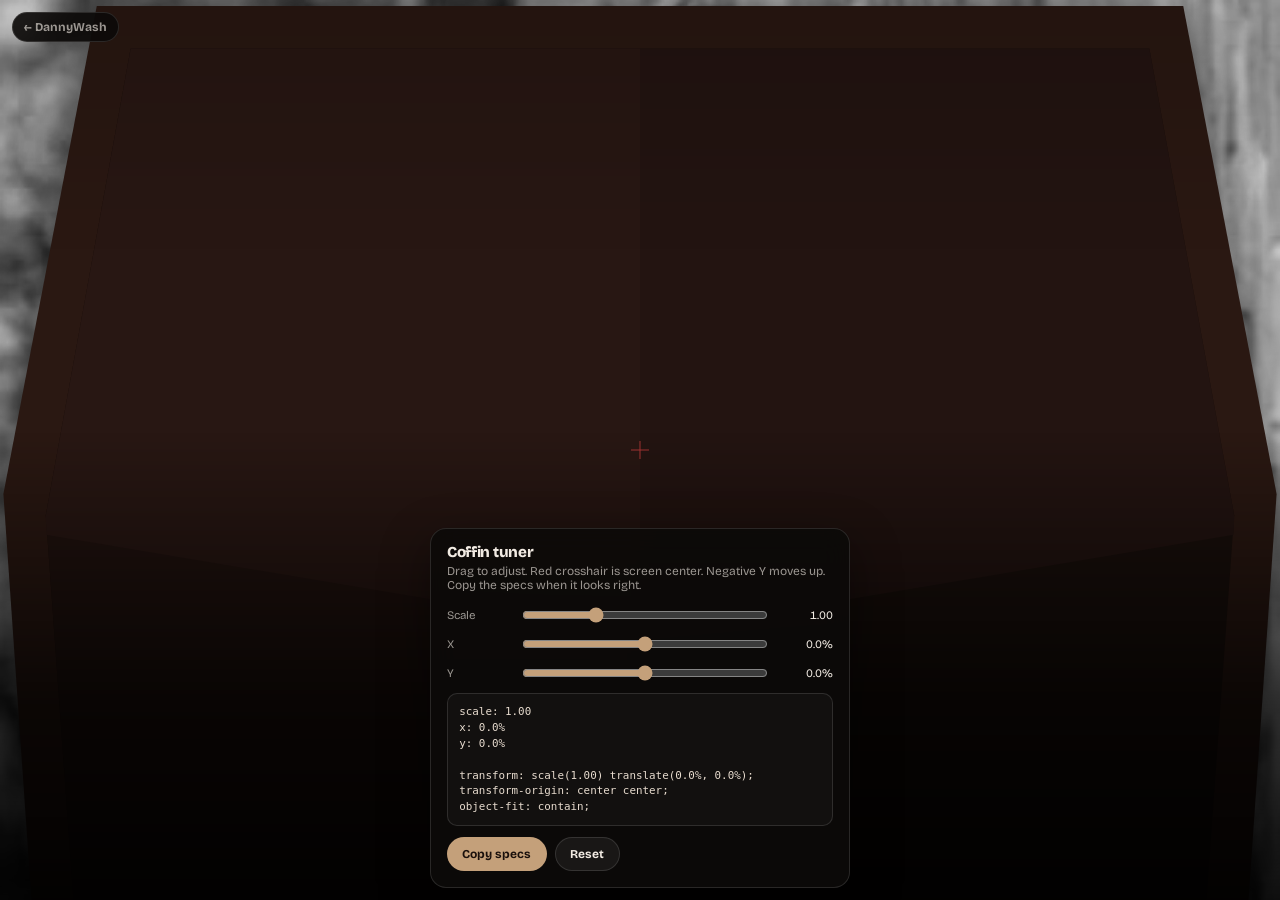
==== coffin-tune.html @ 70e2315b "Add a coffin position/scale tuner page for dialing in layout specs. Co-authored-by: Cursor <cursorag" ====
<!DOCTYPE html>
<html lang="en">
  <head>
    <meta charset="utf-8" />
    <meta name="viewport" content="width=device-width, initial-scale=1, viewport-fit=cover" />
    <title>Coffin tuner — DannyWash</title>
    <link rel="preconnect" href="https://fonts.googleapis.com" />
    <link rel="preconnect" href="https://fonts.gstatic.com" crossorigin />
    <link
      href="https://fonts.googleapis.com/css2?family=Bricolage+Grotesque:opsz,wght@12..96,500;12..96,800&display=swap"
      rel="stylesheet"
    />
    <style>
      :root {
        color-scheme: dark;
        --panel: rgba(12, 10, 9, 0.92);
        --line: rgba(255, 255, 255, 0.12);
        --text: #f2ebe3;
        --muted: rgba(242, 235, 227, 0.62);
        --accent: #c4a07a;
      }

      * {
        box-sizing: border-box;
      }

      html,
      body {
        margin: 0;
        height: 100%;
        font-family: "Bricolage Grotesque", sans-serif;
        background: #000;
        color: var(--text);
      }

      .stage {
        position: fixed;
        inset: 0;
        background: #000;
        overflow: hidden;
      }

      .face {
        position: absolute;
        inset: 0;
        width: 100%;
        height: 100%;
        object-fit: cover;
        object-position: 50% 38%;
        filter: grayscale(1) contrast(1.08) brightness(0.92);
        user-select: none;
        pointer-events: none;
      }

      .coffin-wrap {
        position: absolute;
        inset: 0;
        display: grid;
        place-items: center;
        pointer-events: none;
        overflow: visible;
      }

      .coffin {
        display: block;
        width: 100%;
        height: 100%;
        object-fit: contain;
        object-position: center center;
        transform-origin: center center;
        filter: drop-shadow(0 16px 36px rgba(0, 0, 0, 0.7));
        user-select: none;
        pointer-events: none;
        will-change: transform;
      }

      .vignette {
        position: absolute;
        inset: 0;
        pointer-events: none;
        background: linear-gradient(
          180deg,
          rgba(0, 0, 0, 0.15) 0%,
          transparent 28%,
          transparent 48%,
          rgba(0, 0, 0, 0.72) 78%,
          rgba(0, 0, 0, 0.92) 100%
        );
      }

      .crosshair {
        position: absolute;
        left: 50%;
        top: 50%;
        width: 18px;
        height: 18px;
        transform: translate(-50%, -50%);
        pointer-events: none;
        opacity: 0.55;
      }

      .crosshair::before,
      .crosshair::after {
        content: "";
        position: absolute;
        background: #ff4d4d;
      }

      .crosshair::before {
        left: 50%;
        top: 0;
        width: 1px;
        height: 100%;
        transform: translateX(-50%);
      }

      .crosshair::after {
        top: 50%;
        left: 0;
        width: 100%;
        height: 1px;
        transform: translateY(-50%);
      }

      .panel {
        position: fixed;
        left: max(0.75rem, env(safe-area-inset-left));
        right: max(0.75rem, env(safe-area-inset-right));
        bottom: max(0.75rem, env(safe-area-inset-bottom));
        z-index: 10;
        max-width: 420px;
        margin-inline: auto;
        padding: 0.9rem 1rem 1rem;
        border: 1px solid var(--line);
        border-radius: 16px;
        background: var(--panel);
        backdrop-filter: blur(14px);
        box-shadow: 0 18px 50px rgba(0, 0, 0, 0.45);
      }

      .panel h1 {
        margin: 0 0 0.15rem;
        font-size: 0.95rem;
        font-weight: 800;
        letter-spacing: -0.02em;
      }

      .panel p {
        margin: 0 0 0.85rem;
        font-size: 0.75rem;
        color: var(--muted);
      }

      .row {
        display: grid;
        grid-template-columns: 64px 1fr 58px;
        gap: 0.55rem;
        align-items: center;
        margin-bottom: 0.55rem;
      }

      .row label {
        font-size: 0.72rem;
        color: var(--muted);
      }

      .row input[type="range"] {
        width: 100%;
        accent-color: var(--accent);
      }

      .row output {
        font-variant-numeric: tabular-nums;
        font-size: 0.72rem;
        text-align: right;
        color: var(--text);
      }

      .specs {
        margin: 0.65rem 0 0.7rem;
        padding: 0.65rem 0.7rem;
        border-radius: 10px;
        border: 1px solid var(--line);
        background: rgba(255, 255, 255, 0.03);
        font-family: ui-monospace, SFMono-Regular, Menlo, monospace;
        font-size: 0.68rem;
        line-height: 1.45;
        white-space: pre-wrap;
        word-break: break-word;
        color: #e8dccf;
      }

      .actions {
        display: flex;
        gap: 0.5rem;
      }

      button {
        appearance: none;
        border: 1px solid var(--line);
        border-radius: 999px;
        background: rgba(255, 255, 255, 0.06);
        color: var(--text);
        font: inherit;
        font-size: 0.75rem;
        font-weight: 700;
        padding: 0.55rem 0.9rem;
        cursor: pointer;
      }

      button.primary {
        background: var(--accent);
        border-color: transparent;
        color: #1a100c;
      }

      button:active {
        transform: scale(0.98);
      }

      .back {
        position: fixed;
        top: max(0.75rem, env(safe-area-inset-top));
        left: max(0.75rem, env(safe-area-inset-left));
        z-index: 10;
        text-decoration: none;
        color: var(--muted);
        font-size: 0.75rem;
        font-weight: 700;
        padding: 0.45rem 0.7rem;
        border-radius: 999px;
        border: 1px solid var(--line);
        background: var(--panel);
      }
    </style>
  </head>
  <body>
    <a class="back" href="index.html">← DannyWash</a>

    <div class="stage" aria-label="Coffin preview">
      <img class="face" src="assets/danny.png" alt="" width="428" height="399" draggable="false" />
      <div class="coffin-wrap">
        <img
          class="coffin"
          id="coffin"
          src="assets/coffin.svg"
          alt=""
          width="300"
          height="520"
          draggable="false"
        />
      </div>
      <div class="vignette" aria-hidden="true"></div>
      <div class="crosshair" aria-hidden="true" title="Screen center"></div>
    </div>

    <aside class="panel">
      <h1>Coffin tuner</h1>
      <p>
        Drag to adjust. Red crosshair is screen center. Negative Y moves up. Copy the specs when it
        looks right.
      </p>

      <div class="row">
        <label for="scale">Scale</label>
        <input id="scale" type="range" min="0.4" max="2.5" step="0.01" value="1" />
        <output id="scaleOut" for="scale">1.00</output>
      </div>
      <div class="row">
        <label for="x">X</label>
        <input id="x" type="range" min="-40" max="40" step="0.5" value="0" />
        <output id="xOut" for="x">0%</output>
      </div>
      <div class="row">
        <label for="y">Y</label>
        <input id="y" type="range" min="-40" max="40" step="0.5" value="0" />
        <output id="yOut" for="y">0%</output>
      </div>

      <pre class="specs" id="specs"></pre>

      <div class="actions">
        <button type="button" class="primary" id="copy">Copy specs</button>
        <button type="button" id="reset">Reset</button>
      </div>
    </aside>

    <script>
      const coffin = document.getElementById("coffin");
      const scaleEl = document.getElementById("scale");
      const xEl = document.getElementById("x");
      const yEl = document.getElementById("y");
      const scaleOut = document.getElementById("scaleOut");
      const xOut = document.getElementById("xOut");
      const yOut = document.getElementById("yOut");
      const specsEl = document.getElementById("specs");
      const copyBtn = document.getElementById("copy");
      const resetBtn = document.getElementById("reset");

      const defaults = { scale: 1, x: 0, y: 0 };

      function formatSpecs(scale, x, y) {
        return [
          `scale: ${scale.toFixed(2)}`,
          `x: ${x.toFixed(1)}%`,
          `y: ${y.toFixed(1)}%`,
          "",
          `transform: scale(${scale.toFixed(2)}) translate(${x.toFixed(1)}%, ${y.toFixed(1)}%);`,
          `transform-origin: center center;`,
          `object-fit: contain;`,
        ].join("\n");
      }

      function apply() {
        const scale = Number(scaleEl.value);
        const x = Number(xEl.value);
        const y = Number(yEl.value);

        coffin.style.transform = `scale(${scale}) translate(${x}%, ${y}%)`;
        scaleOut.textContent = scale.toFixed(2);
        xOut.textContent = `${x.toFixed(1)}%`;
        yOut.textContent = `${y.toFixed(1)}%`;
        specsEl.textContent = formatSpecs(scale, x, y);
      }

      for (const el of [scaleEl, xEl, yEl]) {
        el.addEventListener("input", apply);
      }

      resetBtn.addEventListener("click", () => {
        scaleEl.value = String(defaults.scale);
        xEl.value = String(defaults.x);
        yEl.value = String(defaults.y);
        apply();
      });

      copyBtn.addEventListener("click", async () => {
        const text = specsEl.textContent;
        try {
          await navigator.clipboard.writeText(text);
          copyBtn.textContent = "Copied";
          window.setTimeout(() => {
            copyBtn.textContent = "Copy specs";
          }, 1200);
        } catch {
          copyBtn.textContent = "Select & copy";
        }
      });

      apply();
    </script>
  </body>
</html>
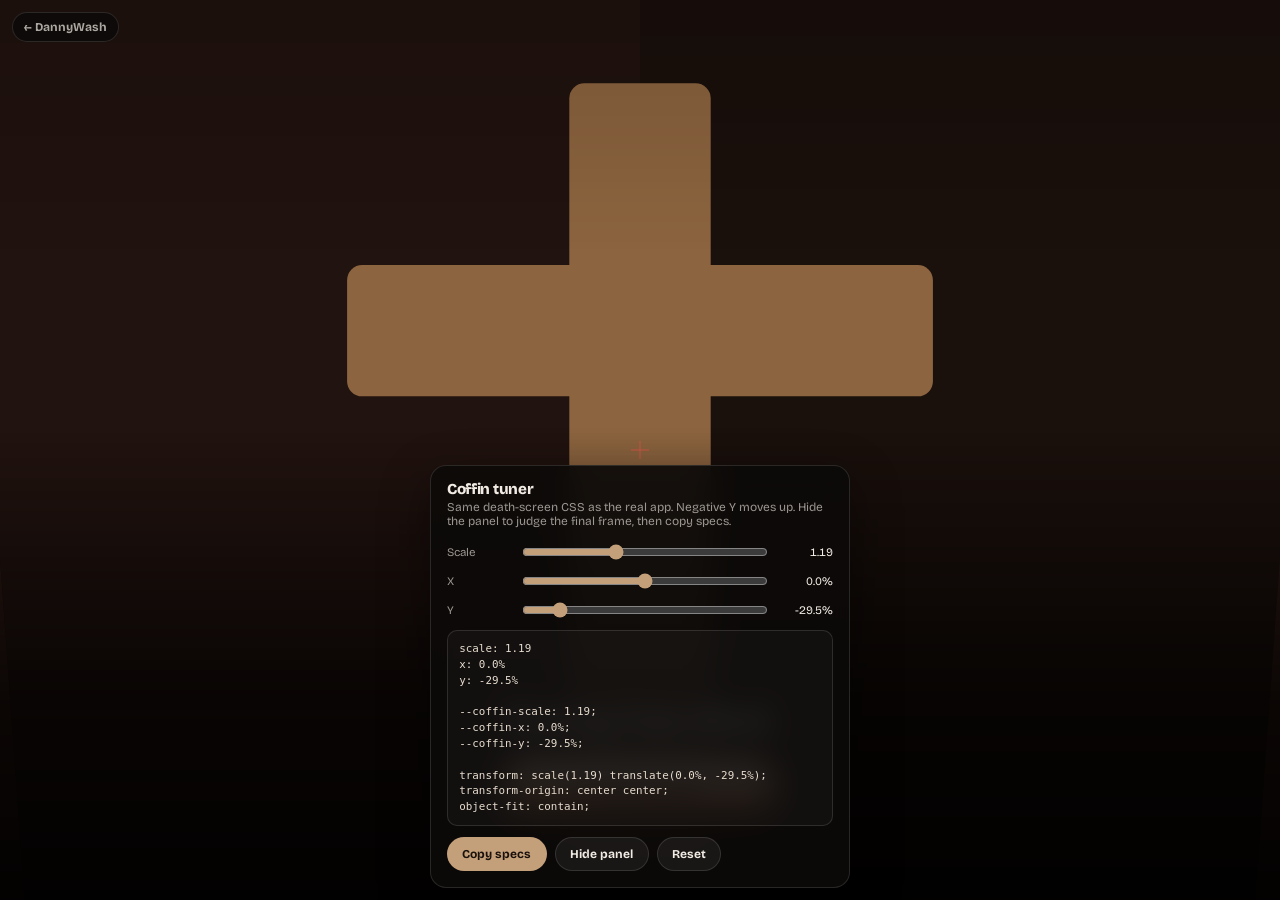
==== commit 527f4e46: "Unify the coffin tuner with the real death-screen CSS so specs match. Co-authored-by: Cursor <cursor" ====
--- a/coffin-tune.html
+++ b/coffin-tune.html
@@ -7,91 +7,140 @@
     <link rel="preconnect" href="https://fonts.googleapis.com" />
     <link rel="preconnect" href="https://fonts.gstatic.com" crossorigin />
     <link
-      href="https://fonts.googleapis.com/css2?family=Bricolage+Grotesque:opsz,wght@12..96,500;12..96,800&display=swap"
+      href="https://fonts.googleapis.com/css2?family=Bricolage+Grotesque:opsz,wght@12..96,500;12..96,700;12..96,800&family=Figtree:wght@400;600;700&display=swap"
       rel="stylesheet"
     />
+    <link rel="stylesheet" href="styles.css" />
     <style>
-      :root {
-        color-scheme: dark;
-        --panel: rgba(12, 10, 9, 0.92);
-        --line: rgba(255, 255, 255, 0.12);
-        --text: #f2ebe3;
-        --muted: rgba(242, 235, 227, 0.62);
-        --accent: #c4a07a;
-      }
-
-      * {
-        box-sizing: border-box;
-      }
-
-      html,
-      body {
-        margin: 0;
-        height: 100%;
+      /* Tuner-only chrome — preview uses the real death-screen CSS */
+      .tune-back {
+        position: fixed;
+        top: max(0.75rem, env(safe-area-inset-top));
+        left: max(0.75rem, env(safe-area-inset-left));
+        z-index: 30;
+        text-decoration: none;
+        color: rgba(242, 235, 227, 0.7);
         font-family: "Bricolage Grotesque", sans-serif;
-        background: #000;
-        color: var(--text);
-      }
-
-      .stage {
+        font-size: 0.75rem;
+        font-weight: 700;
+        padding: 0.45rem 0.7rem;
+        border-radius: 999px;
+        border: 1px solid rgba(255, 255, 255, 0.12);
+        background: rgba(12, 10, 9, 0.92);
+      }
+
+      .tune-panel {
         position: fixed;
-        inset: 0;
-        background: #000;
-        overflow: hidden;
-      }
-
-      .face {
-        position: absolute;
-        inset: 0;
+        left: max(0.75rem, env(safe-area-inset-left));
+        right: max(0.75rem, env(safe-area-inset-right));
+        bottom: max(0.75rem, env(safe-area-inset-bottom));
+        z-index: 30;
+        max-width: 420px;
+        margin-inline: auto;
+        padding: 0.9rem 1rem 1rem;
+        border: 1px solid rgba(255, 255, 255, 0.12);
+        border-radius: 16px;
+        background: rgba(12, 10, 9, 0.92);
+        backdrop-filter: blur(14px);
+        color: #f2ebe3;
+        font-family: "Bricolage Grotesque", sans-serif;
+        box-shadow: 0 18px 50px rgba(0, 0, 0, 0.45);
+      }
+
+      .tune-panel.is-hidden {
+        display: none;
+      }
+
+      .tune-panel h1 {
+        margin: 0 0 0.15rem;
+        font-size: 0.95rem;
+        font-weight: 800;
+        letter-spacing: -0.02em;
+      }
+
+      .tune-panel > p {
+        margin: 0 0 0.85rem;
+        font-size: 0.75rem;
+        color: rgba(242, 235, 227, 0.62);
+      }
+
+      .tune-row {
+        display: grid;
+        grid-template-columns: 64px 1fr 58px;
+        gap: 0.55rem;
+        align-items: center;
+        margin-bottom: 0.55rem;
+      }
+
+      .tune-row label {
+        font-size: 0.72rem;
+        color: rgba(242, 235, 227, 0.62);
+      }
+
+      .tune-row input[type="range"] {
         width: 100%;
-        height: 100%;
-        object-fit: cover;
-        object-position: 50% 38%;
-        filter: grayscale(1) contrast(1.08) brightness(0.92);
-        user-select: none;
-        pointer-events: none;
-      }
-
-      .coffin-wrap {
-        position: absolute;
-        inset: 0;
-        display: grid;
-        place-items: center;
-        pointer-events: none;
-        overflow: visible;
-      }
-
-      .coffin {
-        display: block;
-        width: 100%;
-        height: 100%;
-        object-fit: contain;
-        object-position: center center;
-        transform-origin: center center;
-        filter: drop-shadow(0 16px 36px rgba(0, 0, 0, 0.7));
-        user-select: none;
-        pointer-events: none;
-        will-change: transform;
-      }
-
-      .vignette {
-        position: absolute;
-        inset: 0;
-        pointer-events: none;
-        background: linear-gradient(
-          180deg,
-          rgba(0, 0, 0, 0.15) 0%,
-          transparent 28%,
-          transparent 48%,
-          rgba(0, 0, 0, 0.72) 78%,
-          rgba(0, 0, 0, 0.92) 100%
-        );
-      }
-
-      .crosshair {
+        accent-color: #c4a07a;
+      }
+
+      .tune-row output {
+        font-variant-numeric: tabular-nums;
+        font-size: 0.72rem;
+        text-align: right;
+      }
+
+      .tune-specs {
+        margin: 0.65rem 0 0.7rem;
+        padding: 0.65rem 0.7rem;
+        border-radius: 10px;
+        border: 1px solid rgba(255, 255, 255, 0.12);
+        background: rgba(255, 255, 255, 0.03);
+        font-family: ui-monospace, SFMono-Regular, Menlo, monospace;
+        font-size: 0.68rem;
+        line-height: 1.45;
+        white-space: pre-wrap;
+        color: #e8dccf;
+      }
+
+      .tune-actions {
+        display: flex;
+        flex-wrap: wrap;
+        gap: 0.5rem;
+      }
+
+      .tune-actions button {
+        appearance: none;
+        border: 1px solid rgba(255, 255, 255, 0.12);
+        border-radius: 999px;
+        background: rgba(255, 255, 255, 0.06);
+        color: #f2ebe3;
+        font: inherit;
+        font-size: 0.75rem;
+        font-weight: 700;
+        padding: 0.55rem 0.9rem;
+        cursor: pointer;
+      }
+
+      .tune-actions button.primary {
+        background: #c4a07a;
+        border-color: transparent;
+        color: #1a100c;
+      }
+
+      /* Match the closed death-screen coffin (no slide-in) */
+      #died {
+        display: block !important;
+      }
+
+      #died .died-coffin {
+        transform: translateX(0);
+        animation: none;
+      }
+
+      .tune-crosshair {
         position: absolute;
         left: 50%;
         top: 50%;
+        z-index: 4;
         width: 18px;
         height: 18px;
         transform: translate(-50%, -50%);
@@ -99,14 +148,14 @@
         opacity: 0.55;
       }
 
-      .crosshair::before,
-      .crosshair::after {
+      .tune-crosshair::before,
+      .tune-crosshair::after {
         content: "";
         position: absolute;
         background: #ff4d4d;
       }
 
-      .crosshair::before {
+      .tune-crosshair::before {
         left: 50%;
         top: 0;
         width: 1px;
@@ -114,179 +163,89 @@
         transform: translateX(-50%);
       }
 
-      .crosshair::after {
+      .tune-crosshair::after {
         top: 50%;
         left: 0;
         width: 100%;
         height: 1px;
         transform: translateY(-50%);
       }
-
-      .panel {
-        position: fixed;
-        left: max(0.75rem, env(safe-area-inset-left));
-        right: max(0.75rem, env(safe-area-inset-right));
-        bottom: max(0.75rem, env(safe-area-inset-bottom));
-        z-index: 10;
-        max-width: 420px;
-        margin-inline: auto;
-        padding: 0.9rem 1rem 1rem;
-        border: 1px solid var(--line);
-        border-radius: 16px;
-        background: var(--panel);
-        backdrop-filter: blur(14px);
-        box-shadow: 0 18px 50px rgba(0, 0, 0, 0.45);
-      }
-
-      .panel h1 {
-        margin: 0 0 0.15rem;
-        font-size: 0.95rem;
-        font-weight: 800;
-        letter-spacing: -0.02em;
-      }
-
-      .panel p {
-        margin: 0 0 0.85rem;
-        font-size: 0.75rem;
-        color: var(--muted);
-      }
-
-      .row {
-        display: grid;
-        grid-template-columns: 64px 1fr 58px;
-        gap: 0.55rem;
-        align-items: center;
-        margin-bottom: 0.55rem;
-      }
-
-      .row label {
-        font-size: 0.72rem;
-        color: var(--muted);
-      }
-
-      .row input[type="range"] {
-        width: 100%;
-        accent-color: var(--accent);
-      }
-
-      .row output {
-        font-variant-numeric: tabular-nums;
-        font-size: 0.72rem;
-        text-align: right;
-        color: var(--text);
-      }
-
-      .specs {
-        margin: 0.65rem 0 0.7rem;
-        padding: 0.65rem 0.7rem;
-        border-radius: 10px;
-        border: 1px solid var(--line);
-        background: rgba(255, 255, 255, 0.03);
-        font-family: ui-monospace, SFMono-Regular, Menlo, monospace;
-        font-size: 0.68rem;
-        line-height: 1.45;
-        white-space: pre-wrap;
-        word-break: break-word;
-        color: #e8dccf;
-      }
-
-      .actions {
-        display: flex;
-        gap: 0.5rem;
-      }
-
-      button {
-        appearance: none;
-        border: 1px solid var(--line);
-        border-radius: 999px;
-        background: rgba(255, 255, 255, 0.06);
-        color: var(--text);
-        font: inherit;
-        font-size: 0.75rem;
-        font-weight: 700;
-        padding: 0.55rem 0.9rem;
-        cursor: pointer;
-      }
-
-      button.primary {
-        background: var(--accent);
-        border-color: transparent;
-        color: #1a100c;
-      }
-
-      button:active {
-        transform: scale(0.98);
-      }
-
-      .back {
-        position: fixed;
-        top: max(0.75rem, env(safe-area-inset-top));
-        left: max(0.75rem, env(safe-area-inset-left));
-        z-index: 10;
-        text-decoration: none;
-        color: var(--muted);
-        font-size: 0.75rem;
-        font-weight: 700;
-        padding: 0.45rem 0.7rem;
-        border-radius: 999px;
-        border: 1px solid var(--line);
-        background: var(--panel);
-      }
     </style>
   </head>
   <body>
-    <a class="back" href="index.html">← DannyWash</a>
-
-    <div class="stage" aria-label="Coffin preview">
-      <img class="face" src="assets/danny.png" alt="" width="428" height="399" draggable="false" />
-      <div class="coffin-wrap">
-        <img
-          class="coffin"
-          id="coffin"
-          src="assets/coffin.svg"
-          alt=""
-          width="300"
-          height="520"
-          draggable="false"
-        />
-      </div>
-      <div class="vignette" aria-hidden="true"></div>
-      <div class="crosshair" aria-hidden="true" title="Screen center"></div>
+    <a class="tune-back" href="index.html">← DannyWash</a>
+
+    <div id="app">
+      <section id="died" class="screen screen--died is-in" aria-label="Danny has died">
+        <div class="died-face-wrap" aria-hidden="true" style="opacity: 1">
+          <img
+            class="died-face"
+            src="assets/danny.png"
+            alt=""
+            width="428"
+            height="399"
+            draggable="false"
+          />
+          <div class="died-coffin is-closing" id="died-coffin">
+            <img
+              class="died-coffin__svg"
+              id="coffin"
+              src="assets/coffin.svg"
+              alt=""
+              width="300"
+              height="520"
+              draggable="false"
+            />
+          </div>
+        </div>
+        <div class="died-bottom" style="opacity: 1; transform: none">
+          <p class="died-message">Danny has died.</p>
+          <button type="button" class="flowers-btn" tabindex="-1" aria-hidden="true">
+            <span class="flowers-btn__rim"></span>
+            <span class="flowers-btn__face">
+              <span class="flowers-btn__label">Send flowers</span>
+            </span>
+            <span class="flowers-btn__sheen"></span>
+          </button>
+        </div>
+        <div class="tune-crosshair" aria-hidden="true"></div>
+      </section>
     </div>
 
-    <aside class="panel">
+    <aside class="tune-panel" id="panel">
       <h1>Coffin tuner</h1>
       <p>
-        Drag to adjust. Red crosshair is screen center. Negative Y moves up. Copy the specs when it
-        looks right.
+        Same death-screen CSS as the real app. Negative Y moves up. Hide the panel to judge the final
+        frame, then copy specs.
       </p>
 
-      <div class="row">
+      <div class="tune-row">
         <label for="scale">Scale</label>
-        <input id="scale" type="range" min="0.4" max="2.5" step="0.01" value="1" />
-        <output id="scaleOut" for="scale">1.00</output>
+        <input id="scale" type="range" min="0.4" max="2.5" step="0.01" value="1.19" />
+        <output id="scaleOut" for="scale">1.19</output>
       </div>
-      <div class="row">
+      <div class="tune-row">
         <label for="x">X</label>
         <input id="x" type="range" min="-40" max="40" step="0.5" value="0" />
-        <output id="xOut" for="x">0%</output>
+        <output id="xOut" for="x">0.0%</output>
       </div>
-      <div class="row">
+      <div class="tune-row">
         <label for="y">Y</label>
-        <input id="y" type="range" min="-40" max="40" step="0.5" value="0" />
-        <output id="yOut" for="y">0%</output>
+        <input id="y" type="range" min="-40" max="40" step="0.5" value="-29.5" />
+        <output id="yOut" for="y">-29.5%</output>
       </div>
 
-      <pre class="specs" id="specs"></pre>
-
-      <div class="actions">
+      <pre class="tune-specs" id="specs"></pre>
+
+      <div class="tune-actions">
         <button type="button" class="primary" id="copy">Copy specs</button>
+        <button type="button" id="togglePanel">Hide panel</button>
         <button type="button" id="reset">Reset</button>
       </div>
     </aside>
 
     <script>
-      const coffin = document.getElementById("coffin");
+      const root = document.documentElement;
       const scaleEl = document.getElementById("scale");
       const xEl = document.getElementById("x");
       const yEl = document.getElementById("y");
@@ -296,8 +255,10 @@
       const specsEl = document.getElementById("specs");
       const copyBtn = document.getElementById("copy");
       const resetBtn = document.getElementById("reset");
-
-      const defaults = { scale: 1, x: 0, y: 0 };
+      const panel = document.getElementById("panel");
+      const togglePanel = document.getElementById("togglePanel");
+
+      const defaults = { scale: 1.19, x: 0, y: -29.5 };
 
       function formatSpecs(scale, x, y) {
         return [
@@ -305,6 +266,10 @@
           `x: ${x.toFixed(1)}%`,
           `y: ${y.toFixed(1)}%`,
           "",
+          `--coffin-scale: ${scale.toFixed(2)};`,
+          `--coffin-x: ${x.toFixed(1)}%;`,
+          `--coffin-y: ${y.toFixed(1)}%;`,
+          "",
           `transform: scale(${scale.toFixed(2)}) translate(${x.toFixed(1)}%, ${y.toFixed(1)}%);`,
           `transform-origin: center center;`,
           `object-fit: contain;`,
@@ -316,7 +281,10 @@
         const x = Number(xEl.value);
         const y = Number(yEl.value);
 
-        coffin.style.transform = `scale(${scale}) translate(${x}%, ${y}%)`;
+        root.style.setProperty("--coffin-scale", String(scale));
+        root.style.setProperty("--coffin-x", `${x}%`);
+        root.style.setProperty("--coffin-y", `${y}%`);
+
         scaleOut.textContent = scale.toFixed(2);
         xOut.textContent = `${x.toFixed(1)}%`;
         yOut.textContent = `${y.toFixed(1)}%`;
@@ -334,10 +302,30 @@
         apply();
       });
 
+      togglePanel.addEventListener("click", () => {
+        const hidden = panel.classList.toggle("is-hidden");
+        togglePanel.textContent = hidden ? "Show panel" : "Hide panel";
+        if (hidden) {
+          const show = document.createElement("button");
+          show.type = "button";
+          show.id = "showPanelFab";
+          show.textContent = "Show panel";
+          show.style.cssText =
+            "position:fixed;right:max(0.75rem,env(safe-area-inset-right));bottom:max(0.75rem,env(safe-area-inset-bottom));z-index:30;appearance:none;border:1px solid rgba(255,255,255,.12);border-radius:999px;background:rgba(12,10,9,.92);color:#f2ebe3;font:700 0.75rem Bricolage Grotesque,sans-serif;padding:0.55rem 0.9rem;cursor:pointer";
+          show.addEventListener("click", () => {
+            panel.classList.remove("is-hidden");
+            togglePanel.textContent = "Hide panel";
+            show.remove();
+          });
+          document.body.appendChild(show);
+        } else {
+          document.getElementById("showPanelFab")?.remove();
+        }
+      });
+
       copyBtn.addEventListener("click", async () => {
-        const text = specsEl.textContent;
         try {
-          await navigator.clipboard.writeText(text);
+          await navigator.clipboard.writeText(specsEl.textContent);
           copyBtn.textContent = "Copied";
           window.setTimeout(() => {
             copyBtn.textContent = "Copy specs";
--- a/styles.css
+++ b/styles.css
@@ -0,0 +1,1806 @@
+:root {
+  --wash-deep: #0f3d36;
+  --wash-mid: #1a6b5c;
+  --wash-bright: #2ec4a5;
+  --wash-foam: #e8f7f2;
+  --wash-mist: #b8e4d6;
+  --ink: #14352f;
+  --map-ground: #d5ebe2;
+  --map-road: #f4faf7;
+  --you: #1f7aef;
+  --ease-out: cubic-bezier(0.22, 1, 0.36, 1);
+  --ease-soft: cubic-bezier(0.4, 0, 0.2, 1);
+  --safe-top: env(safe-area-inset-top, 0px);
+  --safe-right: env(safe-area-inset-right, 0px);
+  --safe-bottom: env(safe-area-inset-bottom, 0px);
+  --safe-left: env(safe-area-inset-left, 0px);
+}
+
+*,
+*::before,
+*::after {
+  box-sizing: border-box;
+}
+
+html,
+body {
+  margin: 0;
+  width: 100%;
+  height: 100%;
+  overflow: hidden;
+}
+
+body {
+  font-family: "Figtree", sans-serif;
+  color: var(--ink);
+  background: var(--wash-deep);
+  -webkit-font-smoothing: antialiased;
+  touch-action: manipulation;
+}
+
+#app {
+  position: fixed;
+  inset: 0;
+  width: 100%;
+  height: 100%;
+  height: 100dvh;
+  overflow: hidden;
+}
+
+.screen {
+  position: absolute;
+  inset: 0;
+  width: 100%;
+  height: 100%;
+}
+
+.screen[hidden] {
+  display: none !important;
+}
+
+/* ——— Summon ——— */
+
+.screen--summon {
+  display: grid;
+  place-items: center;
+  align-content: center;
+  gap: 1.25rem;
+  isolation: isolate;
+  padding:
+    max(1rem, var(--safe-top))
+    max(1rem, var(--safe-right))
+    max(1rem, var(--safe-bottom))
+    max(1rem, var(--safe-left));
+}
+
+.summon__atmosphere {
+  position: absolute;
+  inset: 0;
+  z-index: 0;
+  background:
+    radial-gradient(ellipse 80% 60% at 50% 35%, rgba(46, 196, 165, 0.35), transparent 55%),
+    radial-gradient(ellipse 70% 50% at 20% 80%, rgba(184, 228, 214, 0.2), transparent 50%),
+    radial-gradient(ellipse 60% 45% at 85% 70%, rgba(15, 61, 54, 0.5), transparent 45%),
+    linear-gradient(165deg, #145a4d 0%, #0f3d36 42%, #0a2e29 100%);
+  animation: mist-drift 14s ease-in-out infinite alternate;
+}
+
+.summon__atmosphere::before {
+  content: "";
+  position: absolute;
+  inset: 0;
+  background-image:
+    radial-gradient(circle at 18% 28%, rgba(255, 255, 255, 0.12) 0 1.5px, transparent 2px),
+    radial-gradient(circle at 72% 18%, rgba(255, 255, 255, 0.1) 0 2px, transparent 3px),
+    radial-gradient(circle at 44% 62%, rgba(255, 255, 255, 0.08) 0 1px, transparent 2px),
+    radial-gradient(circle at 88% 55%, rgba(255, 255, 255, 0.11) 0 1.5px, transparent 2.5px),
+    radial-gradient(circle at 30% 78%, rgba(255, 255, 255, 0.09) 0 2px, transparent 3px);
+  opacity: 0.7;
+  animation: bubble-float 18s linear infinite;
+}
+
+@keyframes mist-drift {
+  from {
+    filter: hue-rotate(0deg) brightness(1);
+  }
+  to {
+    filter: hue-rotate(8deg) brightness(1.06);
+  }
+}
+
+@keyframes bubble-float {
+  from {
+    transform: translateY(0);
+  }
+  to {
+    transform: translateY(-28px);
+  }
+}
+
+.come-btn {
+  position: relative;
+  z-index: 1;
+  width: min(72vmin, 340px);
+  max-width: calc(100vw - 2.5rem);
+  aspect-ratio: 1;
+  border: 0;
+  padding: 0;
+  border-radius: 50%;
+  cursor: pointer;
+  background: transparent;
+  -webkit-tap-highlight-color: transparent;
+  animation: btn-breathe 3.2s ease-in-out infinite;
+  transition: transform 0.15s var(--ease-soft);
+}
+
+.come-btn:focus-visible {
+  outline: 3px solid rgba(232, 247, 242, 0.85);
+  outline-offset: 10px;
+}
+
+.come-btn:active,
+.come-btn.is-pressed {
+  transform: scale(0.94);
+  animation: none;
+}
+
+.come-btn__rim {
+  position: absolute;
+  inset: 0;
+  border-radius: 50%;
+  background:
+    radial-gradient(circle at 50% 18%, rgba(255, 255, 255, 0.55), transparent 28%),
+    linear-gradient(160deg, #7ae0c8 0%, #1f8f78 38%, #0d4a40 72%, #146b5c 100%);
+  box-shadow:
+    0 28px 50px rgba(0, 0, 0, 0.45),
+    0 10px 18px rgba(0, 0, 0, 0.28),
+    inset 0 2px 1px rgba(255, 255, 255, 0.45),
+    inset 0 -8px 16px rgba(0, 0, 0, 0.35);
+}
+
+.come-btn__face {
+  position: absolute;
+  inset: 7%;
+  border-radius: 50%;
+  display: grid;
+  place-items: center;
+  background:
+    radial-gradient(circle at 35% 28%, rgba(255, 255, 255, 0.55) 0%, rgba(255, 255, 255, 0.08) 28%, transparent 48%),
+    radial-gradient(circle at 70% 78%, rgba(0, 0, 0, 0.22), transparent 42%),
+    linear-gradient(180deg, #3dd4b0 0%, #1fa98c 42%, #178a72 78%, #127561 100%);
+  box-shadow:
+    inset 0 10px 22px rgba(255, 255, 255, 0.28),
+    inset 0 -16px 28px rgba(8, 48, 42, 0.45),
+    inset 0 0 0 1px rgba(255, 255, 255, 0.18);
+  transition: box-shadow 0.15s var(--ease-soft), transform 0.15s var(--ease-soft);
+}
+
+.come-btn:active .come-btn__face,
+.come-btn.is-pressed .come-btn__face {
+  box-shadow:
+    inset 0 14px 28px rgba(8, 48, 42, 0.4),
+    inset 0 -6px 12px rgba(255, 255, 255, 0.12),
+    inset 0 0 0 1px rgba(255, 255, 255, 0.1);
+  transform: translateY(2px);
+}
+
+.come-btn__sheen {
+  position: absolute;
+  inset: 10% 14% auto;
+  height: 28%;
+  border-radius: 50%;
+  background: linear-gradient(180deg, rgba(255, 255, 255, 0.55), rgba(255, 255, 255, 0));
+  filter: blur(1px);
+  pointer-events: none;
+  z-index: 2;
+  opacity: 0.85;
+}
+
+.come-btn__label {
+  position: relative;
+  z-index: 1;
+  max-width: 72%;
+  font-family: "Bricolage Grotesque", sans-serif;
+  font-weight: 800;
+  font-size: clamp(1.25rem, 5.5vmin, 2.35rem);
+  line-height: 1.05;
+  letter-spacing: -0.03em;
+  text-align: center;
+  color: #f4fffb;
+  text-shadow:
+    0 1px 0 rgba(255, 255, 255, 0.25),
+    0 2px 4px rgba(8, 40, 35, 0.35),
+    0 8px 18px rgba(8, 40, 35, 0.25);
+}
+
+.try-crash-btn {
+  position: relative;
+  z-index: 1;
+  border: 1px solid rgba(232, 247, 242, 0.35);
+  border-radius: 999px;
+  padding: 0.65rem 1.15rem;
+  background: rgba(8, 32, 28, 0.45);
+  color: rgba(232, 247, 242, 0.92);
+  font-family: "Figtree", sans-serif;
+  font-weight: 600;
+  font-size: 0.95rem;
+  cursor: pointer;
+  -webkit-tap-highlight-color: transparent;
+}
+
+.try-crash-btn:focus-visible {
+  outline: 2px solid rgba(232, 196, 90, 0.75);
+  outline-offset: 3px;
+}
+
+.try-crash-btn:disabled {
+  opacity: 0.45;
+  cursor: default;
+}
+
+@keyframes btn-breathe {
+  0%,
+  100% {
+    transform: scale(1);
+  }
+  50% {
+    transform: scale(1.025);
+  }
+}
+
+/* ——— Map ——— */
+
+.screen--map {
+  display: flex;
+  flex-direction: column;
+  background:
+    radial-gradient(ellipse 90% 60% at 50% 0%, #c8e8dc, transparent 55%),
+    linear-gradient(180deg, #eaf6f1 0%, #c5dfd4 100%);
+  padding: 0;
+  animation: map-in 0.55s var(--ease-out) both;
+}
+
+@keyframes map-in {
+  from {
+    opacity: 0;
+  }
+  to {
+    opacity: 1;
+  }
+}
+
+.map-frame {
+  flex: 1;
+  min-height: 0;
+  position: relative;
+  overflow: hidden;
+  background: var(--map-ground);
+}
+
+.status {
+  position: absolute;
+  left: 50%;
+  top: 50%;
+  z-index: 10;
+  width: min(90vw, 22rem);
+  max-width: calc(100% - 2rem);
+  margin: 0;
+  padding: 0 0.5rem;
+  transform: translate(-50%, -50%);
+  text-align: center;
+  font-family: "Bricolage Grotesque", sans-serif;
+  font-weight: 800;
+  font-size: clamp(1.35rem, 6.2vmin, 2.75rem);
+  line-height: 1.12;
+  letter-spacing: -0.03em;
+  color: var(--wash-deep);
+  text-shadow:
+    0 0 24px rgba(234, 246, 241, 0.95),
+    0 0 48px rgba(234, 246, 241, 0.85),
+    0 1px 0 rgba(255, 255, 255, 0.7);
+  pointer-events: none;
+}
+
+.status.is-arrived {
+  animation: map-in 0.4s var(--ease-out) both;
+}
+
+.map-canvas {
+  position: absolute;
+  inset: 0;
+  background:
+    radial-gradient(circle at 30% 20%, rgba(255, 255, 255, 0.45), transparent 40%),
+    linear-gradient(160deg, #dcefe7, #c2ddd2);
+}
+
+.map-grid,
+.trail {
+  position: absolute;
+  inset: 0;
+  width: 100%;
+  height: 100%;
+}
+
+.trail {
+  pointer-events: none;
+  z-index: 1;
+}
+
+.you-pin {
+  position: absolute;
+  left: 74%;
+  top: 66%;
+  z-index: 3;
+  width: 0;
+  height: 0;
+  transform: translate(-50%, -50%);
+}
+
+.you-pin__pulse {
+  position: absolute;
+  left: 50%;
+  top: 50%;
+  width: clamp(32px, 6vmin, 42px);
+  height: clamp(32px, 6vmin, 42px);
+  margin: 0;
+  transform: translate(-50%, -50%);
+  border-radius: 50%;
+  background: rgba(31, 122, 239, 0.22);
+  animation: pulse 2s var(--ease-soft) infinite;
+}
+
+.you-pin__dot {
+  position: absolute;
+  left: 50%;
+  top: 50%;
+  width: clamp(12px, 2.4vmin, 16px);
+  height: clamp(12px, 2.4vmin, 16px);
+  margin: 0;
+  transform: translate(-50%, -50%);
+  border-radius: 50%;
+  background: radial-gradient(circle at 35% 30%, #7eb6ff, var(--you) 55%, #0d4fa8);
+  box-shadow: 0 0 0 3px rgba(255, 255, 255, 0.95);
+}
+
+.you-pin__label {
+  position: absolute;
+  left: 50%;
+  top: calc(50% + clamp(14px, 2.8vmin, 18px));
+  transform: translateX(-50%);
+  font-size: clamp(0.65rem, 1.8vmin, 0.75rem);
+  font-weight: 600;
+  letter-spacing: 0.02em;
+  color: var(--wash-deep);
+  white-space: nowrap;
+}
+
+@keyframes pulse {
+  0% {
+    transform: translate(-50%, -50%) scale(0.75);
+    opacity: 0.9;
+  }
+  100% {
+    transform: translate(-50%, -50%) scale(1.85);
+    opacity: 0;
+  }
+}
+
+.danny {
+  --danny-size: clamp(48px, 9vmin, 72px);
+  position: absolute;
+  left: 22%;
+  top: 88%;
+  z-index: 4;
+  width: var(--danny-size);
+  height: var(--danny-size);
+  margin: 0;
+  transform: translate(-50%, -50%);
+  will-change: left, top;
+}
+
+.danny__photo {
+  width: 100%;
+  height: 100%;
+  object-fit: cover;
+  object-position: 50% 35%;
+  border-radius: 50%;
+  display: block;
+  box-shadow:
+    0 0 0 3px #fff,
+    0 8px 20px rgba(15, 61, 54, 0.28);
+  user-select: none;
+  pointer-events: none;
+}
+
+.danny__ring {
+  position: absolute;
+  inset: -6px;
+  border-radius: 50%;
+  border: 2px solid rgba(46, 196, 165, 0.55);
+  opacity: 0;
+  pointer-events: none;
+}
+
+.danny.is-moving .danny__photo {
+  animation: danny-bob 0.7s ease-in-out infinite;
+}
+
+.danny.is-arrived .danny__photo {
+  animation: arrive-pop 0.55s var(--ease-out) both;
+}
+
+.danny.is-arrived .danny__ring {
+  animation: ring-burst 0.7s var(--ease-out) both;
+}
+
+@keyframes danny-bob {
+  0%,
+  100% {
+    transform: translateY(0);
+  }
+  50% {
+    transform: translateY(-3px);
+  }
+}
+
+@keyframes arrive-pop {
+  0% {
+    transform: scale(1);
+  }
+  45% {
+    transform: scale(1.18);
+  }
+  100% {
+    transform: scale(1.08);
+  }
+}
+
+@keyframes ring-burst {
+  0% {
+    opacity: 0.9;
+    transform: scale(0.85);
+  }
+  100% {
+    opacity: 0;
+    transform: scale(1.55);
+  }
+}
+
+/* ——— Door ——— */
+
+.screen--door.is-left {
+  background: #000;
+}
+
+.screen--door.is-left .door-scene {
+  display: none;
+}
+
+.danny-left {
+  position: absolute;
+  left: 50%;
+  top: 50%;
+  z-index: 5;
+  margin: 0;
+  padding: 0 1rem;
+  transform: translate(-50%, -50%);
+  text-align: center;
+  font-family: "Bricolage Grotesque", sans-serif;
+  font-weight: 800;
+  font-size: clamp(1.85rem, 7vmin, 2.75rem);
+  letter-spacing: -0.03em;
+  color: #f4ebe3;
+  text-shadow: 0 4px 24px rgba(0, 0, 0, 0.45);
+  pointer-events: none;
+  opacity: 1;
+  animation: map-in 0.4s var(--ease-out) both;
+}
+
+.danny-left.is-fading {
+  animation: danny-left-fade 4.5s linear forwards;
+}
+
+@keyframes danny-left-fade {
+  0% {
+    opacity: 1;
+    transform: translate(-50%, -50%);
+  }
+  100% {
+    opacity: 0;
+    transform: translate(-50%, -50%);
+  }
+}
+
+.danny-left[hidden] {
+  display: none;
+}
+
+.door-scene {
+  position: absolute;
+  inset: 0;
+  transform-style: preserve-3d;
+}
+
+.door-behind {
+  position: absolute;
+  inset: 0;
+  background:
+    radial-gradient(ellipse 60% 50% at 50% 45%, #2a211c, transparent 70%),
+    #0c0a08;
+  overflow: hidden;
+  display: grid;
+  place-items: center;
+}
+
+.door-danny-zoom {
+  position: absolute;
+  inset: 0;
+  transform-origin: center center;
+  will-change: transform;
+}
+
+.door-danny {
+  position: absolute;
+  display: block;
+  max-width: none;
+  border-radius: 0;
+  box-shadow: none;
+  pointer-events: none;
+  user-select: none;
+  -webkit-tap-highlight-color: transparent;
+}
+
+.screen--door.is-open.is-rethink .door-danny {
+  pointer-events: auto;
+  cursor: pointer;
+}
+
+.screen--door.is-open .door-danny-zoom {
+  animation: face-zoom 1.4s var(--ease-out) 0.35s both;
+}
+
+.door-wave {
+  position: absolute;
+  left: clamp(6%, 12vw, 18%);
+  right: auto;
+  bottom: clamp(18%, 22vh, 28%);
+  z-index: 1;
+  width: clamp(6.5rem, 24vmin, 11rem);
+  height: auto;
+  transform-origin: 30% 90%;
+  filter: drop-shadow(0 10px 18px rgba(0, 0, 0, 0.45));
+  pointer-events: none;
+  user-select: none;
+  opacity: 0;
+}
+
+.door-wave.is-waving {
+  opacity: 1;
+  animation: door-wave 0.22s ease-in-out infinite alternate;
+}
+
+.door-wave[hidden] {
+  display: none;
+}
+
+@keyframes door-wave {
+  from {
+    transform: rotate(-28deg) scale(1);
+  }
+  to {
+    transform: rotate(32deg) scale(1.06);
+  }
+}
+
+@keyframes face-zoom {
+  from {
+    transform: scale(1);
+  }
+  to {
+    transform: scale(1.55);
+  }
+}
+
+.door-panel {
+  position: absolute;
+  inset: 0;
+  border: 0;
+  padding: 0;
+  cursor: pointer;
+  transform-origin: left center;
+  transform-style: preserve-3d;
+  -webkit-tap-highlight-color: transparent;
+  transition: transform 1.15s cubic-bezier(0.65, 0.05, 0.2, 1);
+  z-index: 2;
+}
+
+.door-panel:focus-visible {
+  outline: 3px solid rgba(232, 196, 90, 0.7);
+  outline-offset: -10px;
+}
+
+.screen--door.is-open .door-panel {
+  transform: rotateY(-105deg);
+  pointer-events: none;
+}
+
+.door-panel__wood {
+  position: absolute;
+  inset: 0;
+  background:
+    linear-gradient(90deg, rgba(0, 0, 0, 0.35) 0%, transparent 8%, transparent 92%, rgba(0, 0, 0, 0.2) 100%),
+    linear-gradient(180deg, #6b4428 0%, #5a3820 18%, #4a2e1a 52%, #3d2616 78%, #2f1c10 100%);
+  box-shadow:
+    inset 0 0 0 1px rgba(255, 220, 170, 0.08),
+    inset 8px 0 24px rgba(0, 0, 0, 0.35);
+}
+
+.door-panel__wood::before {
+  content: "";
+  position: absolute;
+  inset: 0;
+  opacity: 0.35;
+  background:
+    repeating-linear-gradient(
+      92deg,
+      transparent 0 11px,
+      rgba(0, 0, 0, 0.08) 11px 12px,
+      transparent 12px 23px,
+      rgba(255, 220, 170, 0.04) 23px 24px
+    );
+}
+
+.door-panel__panels {
+  position: absolute;
+  inset: 6% 10%;
+  display: grid;
+  grid-template-rows: 1fr 1fr;
+  gap: 5%;
+  pointer-events: none;
+}
+
+.door-panel__panels::before,
+.door-panel__panels::after {
+  content: "";
+  border: clamp(2px, 0.4vmin, 3px) solid rgba(30, 18, 10, 0.55);
+  border-radius: 4px;
+  box-shadow:
+    inset 0 0 0 clamp(6px, 1.2vmin, 8px) rgba(90, 56, 32, 0.65),
+    inset 0 0 0 clamp(8px, 1.5vmin, 10px) rgba(20, 12, 6, 0.4),
+    inset 0 12px 28px rgba(0, 0, 0, 0.25),
+    0 1px 0 rgba(255, 220, 170, 0.08);
+  background: linear-gradient(160deg, rgba(255, 220, 170, 0.06), transparent 40%, rgba(0, 0, 0, 0.15));
+}
+
+.door-panel__handle {
+  position: absolute;
+  right: clamp(8%, 11vw, 14%);
+  top: 50%;
+  width: clamp(14px, 2.6vmin, 20px);
+  height: clamp(14px, 2.6vmin, 20px);
+  margin-top: 0;
+  transform: translateY(-50%);
+  border-radius: 50%;
+  background:
+    radial-gradient(circle at 35% 30%, #f0d78a, #c9a227 55%, #8a6a12);
+  box-shadow:
+    0 0 0 3px #3d2616,
+    0 4px 10px rgba(0, 0, 0, 0.4),
+    inset 0 1px 2px rgba(255, 255, 255, 0.45);
+  pointer-events: none;
+}
+
+.door-panel__handle::before {
+  content: "";
+  position: absolute;
+  right: 100%;
+  top: 50%;
+  width: clamp(16px, 3vmin, 24px);
+  height: clamp(4px, 0.9vmin, 6px);
+  margin-top: 0;
+  margin-right: -2px;
+  transform: translateY(-50%);
+  border-radius: 3px;
+  background: linear-gradient(180deg, #d4b04a, #9a7818);
+  box-shadow: 0 2px 4px rgba(0, 0, 0, 0.3);
+}
+
+.door-hello {
+  position: absolute;
+  left: 50%;
+  top: 38%;
+  z-index: 3;
+  margin: 0;
+  padding: 0 0.15em;
+  --hello-rot: 0deg;
+  transform: translate(-50%, -40%) scale(0.55) rotate(var(--hello-rot));
+  font-family: "Bricolage Grotesque", sans-serif;
+  font-weight: 800;
+  font-size: clamp(2.4rem, 11vmin, 4.25rem);
+  letter-spacing: -0.04em;
+  line-height: 1;
+  color: #fff6e8;
+  text-shadow:
+    0 2px 0 rgba(60, 32, 12, 0.35),
+    0 10px 28px rgba(0, 0, 0, 0.45);
+  opacity: 0;
+  pointer-events: none;
+  user-select: none;
+  visibility: hidden;
+}
+
+.door-hello.is-on {
+  visibility: visible;
+  animation: door-hello-pop 1.15s var(--ease-out) both;
+}
+
+.screen--door.is-open .door-hello,
+.screen--door.is-left .door-hello {
+  display: none;
+}
+
+@keyframes door-hello-pop {
+  0% {
+    opacity: 0;
+    transform: translate(-50%, -20%) scale(0.45) rotate(var(--hello-rot));
+  }
+  18% {
+    opacity: 1;
+    transform: translate(-50%, -48%) scale(1.12) rotate(var(--hello-rot));
+  }
+  34% {
+    transform: translate(-50%, -42%) scale(0.96) rotate(var(--hello-rot));
+  }
+  48% {
+    transform: translate(-50%, -44%) scale(1.04) rotate(var(--hello-rot));
+  }
+  72% {
+    opacity: 1;
+    transform: translate(-50%, -44%) scale(1) rotate(var(--hello-rot));
+  }
+  100% {
+    opacity: 0;
+    transform: translate(-50%, -58%) scale(1.08) rotate(var(--hello-rot));
+  }
+}
+
+/* ——— Wash ——— */
+
+.screen--wash {
+  display: grid;
+  place-items: center;
+  background:
+    radial-gradient(ellipse 70% 55% at 50% 45%, #2a4a42, transparent 65%),
+    linear-gradient(165deg, #163832 0%, #0c2420 100%);
+  animation: map-in 0.5s var(--ease-out) both;
+  padding:
+    max(1rem, var(--safe-top))
+    max(1rem, var(--safe-right))
+    max(1rem, var(--safe-bottom))
+    max(1rem, var(--safe-left));
+}
+
+.wash-content {
+  position: relative;
+  display: flex;
+  flex-direction: column;
+  align-items: center;
+  gap: clamp(0.85rem, 2.5vmin, 1.25rem);
+  width: min(100%, 28rem);
+}
+
+.wash-gif {
+  width: min(70vmin, 360px, 100%);
+  height: auto;
+  max-height: min(62vh, 62dvh);
+  object-fit: contain;
+  image-rendering: auto;
+  border-radius: 1rem;
+  box-shadow: 0 24px 60px rgba(0, 0, 0, 0.4);
+  cursor: pointer;
+  -webkit-tap-highlight-color: transparent;
+}
+
+.wash-gif:focus-visible {
+  outline: 3px solid rgba(232, 196, 90, 0.7);
+  outline-offset: 4px;
+}
+
+.wash-caption {
+  margin: 0;
+  font-family: "Bricolage Grotesque", sans-serif;
+  font-weight: 700;
+  font-size: clamp(1.15rem, 4.5vmin, 1.85rem);
+  letter-spacing: -0.02em;
+  color: var(--wash-foam);
+  text-align: center;
+}
+
+/* ——— Died ——— */
+
+.screen--died {
+  background: #000;
+  overflow: visible;
+  padding: 0;
+}
+
+.screen--died.is-in .died-crash-line {
+  opacity: 0;
+}
+
+.screen--died.is-in .died-face-wrap {
+  opacity: 1;
+}
+
+.screen--died.is-in .died-bottom {
+  opacity: 1;
+  transform: translateY(0);
+}
+
+.died-crash-line {
+  position: absolute;
+  inset: 0;
+  z-index: 3;
+  display: grid;
+  place-items: center;
+  margin: 0;
+  padding: 1.5rem;
+  font-family: "Bricolage Grotesque", sans-serif;
+  font-weight: 800;
+  font-size: clamp(1.55rem, 6.5vmin, 2.35rem);
+  letter-spacing: -0.03em;
+  color: #f2f2f2;
+  text-align: center;
+  background: #000;
+  opacity: 1;
+  transition: opacity 0.7s var(--ease-out);
+  pointer-events: none;
+}
+
+.died-face-wrap {
+  position: absolute;
+  inset: 0;
+  opacity: 0;
+  transition: opacity 1.4s var(--ease-out);
+  background: #000;
+}
+
+.died-face {
+  position: absolute;
+  inset: 0;
+  width: 100%;
+  height: 100%;
+  object-fit: cover;
+  object-position: 50% 38%;
+  filter: grayscale(1) contrast(1.08) brightness(0.92);
+  user-select: none;
+  pointer-events: none;
+}
+
+.died-coffin {
+  position: absolute;
+  inset: 0;
+  z-index: 1;
+  display: grid;
+  place-items: center;
+  pointer-events: none;
+  transform: translateX(105%);
+  will-change: transform;
+  overflow: visible;
+}
+
+.died-coffin.is-closing {
+  animation: died-coffin-close var(--crop-ms, 9.5s) linear forwards;
+}
+
+.died-coffin__svg {
+  display: block;
+  width: 100%;
+  height: 100%;
+  object-fit: contain;
+  object-position: center center;
+  transform: scale(var(--coffin-scale, 1.19)) translate(var(--coffin-x, 0%), var(--coffin-y, -29.5%));
+  transform-origin: center center;
+  filter: drop-shadow(0 16px 36px rgba(0, 0, 0, 0.7));
+  user-select: none;
+  pointer-events: none;
+}
+
+.died-blackout {
+  position: absolute;
+  inset: 0;
+  z-index: 20;
+  background: #000;
+  opacity: 0;
+  pointer-events: none;
+}
+
+.died-blackout.is-fading {
+  animation: died-blackout var(--crop-ms, 9.5s) linear forwards;
+}
+
+/* Close by ~5.2s, hold, then full-screen fade to black before music ends */
+@keyframes died-coffin-close {
+  0% {
+    transform: translateX(105%);
+  }
+  55% {
+    transform: translateX(0);
+  }
+  100% {
+    transform: translateX(0);
+  }
+}
+
+@keyframes died-blackout {
+  0%,
+  68% {
+    opacity: 0;
+  }
+  88%,
+  100% {
+    opacity: 1;
+  }
+}
+
+.died-face-wrap::after {
+  content: "";
+  position: absolute;
+  inset: 0;
+  z-index: 2;
+  background:
+    linear-gradient(180deg, rgba(0, 0, 0, 0.15) 0%, transparent 28%, transparent 48%, rgba(0, 0, 0, 0.72) 78%, rgba(0, 0, 0, 0.92) 100%);
+  pointer-events: none;
+}
+
+.died-bottom {
+  position: absolute;
+  left: 0;
+  right: 0;
+  bottom: clamp(2.75rem, 9vh, 5rem);
+  z-index: 2;
+  display: flex;
+  flex-direction: column;
+  align-items: center;
+  gap: 0.85rem;
+  padding:
+    1.5rem
+    max(1.25rem, var(--safe-right))
+    0
+    max(1.25rem, var(--safe-left));
+  opacity: 0;
+  transform: translateY(18px);
+  transition:
+    opacity 0.9s var(--ease-out) 0.55s,
+    transform 0.9s var(--ease-out) 0.55s;
+  text-align: center;
+}
+
+.died-message {
+  margin: 0;
+  font-family: "Bricolage Grotesque", sans-serif;
+  font-weight: 800;
+  font-size: clamp(1.55rem, 6.5vmin, 2.35rem);
+  letter-spacing: -0.03em;
+  color: #f2f2f2;
+  text-shadow: 0 8px 28px rgba(0, 0, 0, 0.65);
+}
+
+.flowers-btn {
+  position: relative;
+  isolation: isolate;
+  width: min(78vw, 17.5rem);
+  height: clamp(3.4rem, 8.8vmin, 3.95rem);
+  border: 0;
+  padding: 0;
+  border-radius: 999px;
+  cursor: pointer;
+  background: transparent;
+  -webkit-tap-highlight-color: transparent;
+  filter: drop-shadow(0 18px 30px rgba(0, 0, 0, 0.58));
+  transition: transform 0.14s var(--ease-soft), filter 0.14s var(--ease-soft);
+}
+
+.flowers-btn:focus-visible {
+  outline: 2px solid rgba(255, 214, 170, 0.9);
+  outline-offset: 5px;
+}
+
+.flowers-btn:hover {
+  filter: drop-shadow(0 22px 34px rgba(0, 0, 0, 0.62));
+  transform: translateY(-1px);
+}
+
+.flowers-btn:active {
+  transform: translateY(2px) scale(0.985);
+  filter: drop-shadow(0 8px 14px rgba(0, 0, 0, 0.5));
+}
+
+.flowers-btn__rim {
+  position: absolute;
+  inset: 0;
+  border-radius: inherit;
+  background:
+    radial-gradient(ellipse 95% 75% at 50% 8%, rgba(255, 255, 255, 0.62), transparent 40%),
+    radial-gradient(ellipse 70% 55% at 18% 78%, rgba(255, 190, 150, 0.22), transparent 50%),
+    linear-gradient(165deg, #f6d9b4 0%, #d3925f 24%, #a45c32 55%, #6b3518 82%, #4a2210 100%);
+  box-shadow:
+    inset 0 1px 0 rgba(255, 255, 255, 0.65),
+    inset 0 -12px 20px rgba(40, 16, 6, 0.5),
+    inset 0 0 0 1px rgba(90, 42, 18, 0.4),
+    0 1px 0 rgba(255, 220, 180, 0.18);
+}
+
+.flowers-btn__face {
+  position: absolute;
+  inset: 5px 6px 8px;
+  display: grid;
+  place-items: center;
+  border-radius: inherit;
+  background:
+    radial-gradient(ellipse 85% 60% at 50% 14%, rgba(255, 255, 255, 0.7), transparent 46%),
+    radial-gradient(ellipse 55% 70% at 82% 30%, rgba(255, 210, 170, 0.28), transparent 48%),
+    radial-gradient(ellipse 80% 90% at 50% 120%, rgba(110, 40, 22, 0.28), transparent 55%),
+    linear-gradient(180deg, #ffe8cc 0%, #f4c08a 28%, #e09255 58%, #c56d38 82%, #b3592a 100%);
+  box-shadow:
+    inset 0 12px 18px rgba(255, 248, 236, 0.7),
+    inset 0 -10px 16px rgba(110, 45, 18, 0.32),
+    inset 0 0 0 1px rgba(255, 255, 255, 0.35);
+  transition: box-shadow 0.12s var(--ease-soft), transform 0.12s var(--ease-soft);
+}
+
+.flowers-btn:active .flowers-btn__face {
+  box-shadow:
+    inset 0 14px 20px rgba(90, 35, 12, 0.32),
+    inset 0 -3px 8px rgba(255, 255, 255, 0.2),
+    inset 0 0 0 1px rgba(255, 255, 255, 0.16);
+  transform: translateY(1px);
+}
+
+.flowers-btn__sheen {
+  position: absolute;
+  inset: 9px 20px auto;
+  height: 40%;
+  border-radius: inherit;
+  background: linear-gradient(180deg, rgba(255, 255, 255, 0.72), rgba(255, 255, 255, 0));
+  pointer-events: none;
+  opacity: 0.9;
+  filter: blur(0.4px);
+}
+
+.flowers-btn__label {
+  position: relative;
+  z-index: 1;
+  font-family: "Bricolage Grotesque", sans-serif;
+  font-weight: 800;
+  font-size: clamp(1.02rem, 3.9vmin, 1.22rem);
+  letter-spacing: -0.02em;
+  color: #4a2210;
+  text-shadow:
+    0 1px 0 rgba(255, 240, 220, 0.8),
+    0 1px 2px rgba(90, 35, 10, 0.22);
+}
+
+.tip-flower {
+  position: absolute;
+  left: var(--x);
+  top: var(--y);
+  font-size: clamp(1.55rem, 6.5vmin, 2.35rem);
+  line-height: 1;
+  filter: drop-shadow(0 6px 14px rgba(0, 0, 0, 0.35));
+  transform: translate(-50%, -50%) scale(0.6);
+  opacity: 0;
+  animation: tip-flower-fly var(--flight, 2.8s) cubic-bezier(0.33, 0.1, 0.25, 1) forwards;
+  will-change: transform, opacity;
+}
+
+@keyframes tip-flower-fly {
+  0% {
+    opacity: 1;
+    transform: translate(-50%, -50%) scale(0.75) rotate(calc(var(--spin) * -0.2));
+  }
+  100% {
+    opacity: 0;
+    transform: translate(
+        calc(-50% + var(--drift)),
+        calc(-50% + var(--dy))
+      )
+      scale(0.9) rotate(calc(var(--spin) * 1.35));
+  }
+}
+
+/* ——— Bye ——— */
+
+.screen--bye {
+  display: grid;
+  place-items: center;
+  background:
+    radial-gradient(ellipse 70% 55% at 50% 35%, #2a4a42, transparent 65%),
+    linear-gradient(165deg, #163832 0%, #0c2420 100%);
+  animation: map-in 0.5s var(--ease-out) both;
+  padding:
+    max(1rem, var(--safe-top))
+    max(1rem, var(--safe-right))
+    max(1rem, var(--safe-bottom))
+    max(1rem, var(--safe-left));
+}
+
+.bye-content {
+  display: flex;
+  flex-direction: column;
+  align-items: center;
+  gap: clamp(1rem, 3vmin, 1.5rem);
+  width: min(100%, 28rem);
+}
+
+.bye-photo {
+  width: min(72vmin, 320px, 100%);
+  height: auto;
+  max-height: min(48vh, 48dvh);
+  object-fit: contain;
+  border-radius: 1.25rem;
+  box-shadow: 0 24px 60px rgba(0, 0, 0, 0.4);
+}
+
+.bye-total {
+  margin: 0;
+  font-family: "Bricolage Grotesque", sans-serif;
+  font-weight: 800;
+  font-size: clamp(1.35rem, 5.5vmin, 2rem);
+  letter-spacing: -0.03em;
+  color: #f5d76e;
+  text-align: center;
+  text-shadow: 0 4px 18px rgba(0, 0, 0, 0.35);
+}
+
+.bye-btn {
+  width: min(58vmin, 260px);
+}
+
+/* ——— Rate ——— */
+
+.screen--rate {
+  display: grid;
+  place-items: center;
+  background:
+    radial-gradient(ellipse 70% 55% at 50% 40%, #2a4a42, transparent 65%),
+    linear-gradient(165deg, #163832 0%, #0c2420 100%);
+  animation: map-in 0.45s var(--ease-out) both;
+  padding:
+    max(1rem, var(--safe-top))
+    max(1rem, var(--safe-right))
+    max(1rem, var(--safe-bottom))
+    max(1rem, var(--safe-left));
+  overflow: hidden;
+}
+
+.screen--rate.is-celebrate {
+  background:
+    radial-gradient(ellipse 80% 60% at 50% 40%, rgba(245, 215, 110, 0.35), transparent 60%),
+    linear-gradient(165deg, #1a4a3e 0%, #0c2420 100%);
+}
+
+.screen--rate.is-celebrate .rate-content {
+  width: 100%;
+  max-width: none;
+  min-height: 100%;
+}
+
+.screen--rate.is-celebrate .rate-outcome {
+  position: fixed;
+  inset: 0;
+  width: 100%;
+  height: 100%;
+  gap: 0;
+}
+
+.screen--rate.is-celebrate .rate-stars {
+  position: fixed;
+  inset: 0;
+  display: block;
+  margin: 0;
+  pointer-events: none;
+  z-index: 1;
+}
+
+.screen--rate.is-celebrate .rate-star.is-dancing {
+  position: absolute;
+  font-size: clamp(3.5rem, 16vmin, 7rem);
+  animation-timing-function: ease-in-out;
+  animation-iteration-count: infinite;
+  animation-direction: alternate;
+  will-change: transform;
+}
+
+.screen--rate.is-celebrate .rate-star.is-dancing:nth-child(1) {
+  left: 6%;
+  top: 8%;
+  animation: rate-celebrate-star-1 0.28s ease-in-out infinite alternate;
+}
+
+.screen--rate.is-celebrate .rate-star.is-dancing:nth-child(2) {
+  right: 5%;
+  top: 14%;
+  animation: rate-celebrate-star-2 0.34s ease-in-out infinite alternate;
+}
+
+.screen--rate.is-celebrate .rate-star.is-dancing:nth-child(3) {
+  left: 42%;
+  top: 34%;
+  animation: rate-celebrate-star-3 0.3s ease-in-out infinite alternate;
+}
+
+.screen--rate.is-celebrate .rate-star.is-dancing:nth-child(4) {
+  left: 10%;
+  bottom: 18%;
+  animation: rate-celebrate-star-4 0.26s ease-in-out infinite alternate;
+}
+
+.screen--rate.is-celebrate .rate-star.is-dancing:nth-child(5) {
+  right: 8%;
+  bottom: 22%;
+  animation: rate-celebrate-star-5 0.32s ease-in-out infinite alternate;
+}
+
+.screen--rate.is-celebrate .rate-thanks {
+  position: absolute;
+  bottom: clamp(1.75rem, 9vmin, 3.5rem);
+  left: 50%;
+  transform: translateX(-50%);
+  z-index: 4;
+  margin: 0;
+  width: min(92%, 24rem);
+}
+
+.rate-content {
+  position: relative;
+  z-index: 2;
+  display: flex;
+  flex-direction: column;
+  align-items: center;
+  justify-content: center;
+  gap: clamp(0.85rem, 2.5vmin, 1.2rem);
+  width: min(100%, 26rem);
+  min-height: min(52vh, 22rem);
+}
+
+.rate-form {
+  display: flex;
+  flex-direction: column;
+  align-items: center;
+  gap: clamp(0.85rem, 2.5vmin, 1.2rem);
+  width: 100%;
+}
+
+.rate-form[hidden],
+.rate-outcome[hidden],
+.rate-rejected[hidden],
+.rate-thanks[hidden],
+.rate-thanks__check[hidden] {
+  display: none !important;
+}
+
+.rate-outcome {
+  display: flex;
+  flex-direction: column;
+  align-items: center;
+  justify-content: center;
+  gap: clamp(0.85rem, 2.5vmin, 1.2rem);
+  width: 100%;
+  text-align: center;
+}
+
+.rate-outcome .rate-stars {
+  margin-bottom: 0.25rem;
+}
+
+.rate-title {
+  margin: 0;
+  font-family: "Bricolage Grotesque", sans-serif;
+  font-weight: 800;
+  font-size: clamp(1.6rem, 6vmin, 2.25rem);
+  letter-spacing: -0.03em;
+  color: var(--wash-foam);
+  text-align: center;
+}
+
+.rate-stars {
+  display: flex;
+  gap: clamp(0.35rem, 1.5vmin, 0.65rem);
+}
+
+.rate-star {
+  border: 0;
+  padding: 0.15rem;
+  background: transparent;
+  color: rgba(255, 255, 255, 0.22);
+  font-size: clamp(2.2rem, 9vmin, 3.25rem);
+  line-height: 1;
+  cursor: pointer;
+  transition: color 0.15s var(--ease-soft), transform 0.12s var(--ease-soft);
+  -webkit-tap-highlight-color: transparent;
+}
+
+.rate-star.is-on,
+.rate-star.is-preview {
+  color: #f5d76e;
+  text-shadow: 0 0 18px rgba(245, 215, 110, 0.55);
+}
+
+.rate-star.is-dancing {
+  color: #f5d76e;
+  text-shadow: 0 0 22px rgba(245, 215, 110, 0.75);
+}
+
+.rate-star:active {
+  transform: scale(0.92);
+}
+
+.rate-comment-label {
+  align-self: stretch;
+  font-family: "Figtree", sans-serif;
+  font-weight: 600;
+  font-size: 0.9rem;
+  color: rgba(232, 247, 242, 0.7);
+}
+
+.rate-comment {
+  align-self: stretch;
+  width: 100%;
+  box-sizing: border-box;
+  margin: 0;
+  border: 1px solid rgba(232, 247, 242, 0.22);
+  border-radius: 0.85rem;
+  padding: 0.85rem 1rem;
+  background: rgba(8, 32, 28, 0.55);
+  color: var(--wash-foam);
+  font-family: "Figtree", sans-serif;
+  font-size: 1rem;
+  line-height: 1.4;
+  resize: vertical;
+  min-height: 5.5rem;
+}
+
+.rate-comment:focus-visible {
+  outline: 2px solid rgba(232, 196, 90, 0.7);
+  outline-offset: 2px;
+}
+
+.rate-submit {
+  margin-top: 0.25rem;
+  border: 0;
+  border-radius: 999px;
+  padding: 0.85rem 1.75rem;
+  background: linear-gradient(165deg, #f0d078 0%, #c9a227 45%, #8a6a12 100%);
+  color: #2a1c08;
+  font-family: "Bricolage Grotesque", sans-serif;
+  font-weight: 800;
+  font-size: 1.05rem;
+  letter-spacing: -0.02em;
+  cursor: pointer;
+  box-shadow: 0 10px 24px rgba(0, 0, 0, 0.35);
+  -webkit-tap-highlight-color: transparent;
+}
+
+.rate-submit:disabled {
+  opacity: 0.4;
+  cursor: not-allowed;
+}
+
+.rate-submit:not(:disabled):active {
+  transform: scale(0.97);
+}
+
+.rate-rejected {
+  margin: 0.5rem 0 0;
+  font-family: "Bricolage Grotesque", sans-serif;
+  font-weight: 800;
+  font-size: clamp(1.75rem, 7vmin, 2.5rem);
+  letter-spacing: -0.03em;
+  color: #f07167;
+  text-shadow: 0 4px 20px rgba(0, 0, 0, 0.4);
+  animation: map-in 0.35s var(--ease-out) both;
+}
+
+.rate-thanks {
+  display: flex;
+  flex-direction: column;
+  align-items: center;
+  gap: 0.65rem;
+  margin: 0.35rem 0 0;
+  animation: map-in 0.35s var(--ease-out) both;
+}
+
+.rate-thanks__check {
+  display: grid;
+  place-items: center;
+  width: clamp(3.25rem, 12vmin, 4.25rem);
+  height: clamp(3.25rem, 12vmin, 4.25rem);
+  border-radius: 50%;
+  background: linear-gradient(165deg, #3dd6a5 0%, #1a9a72 100%);
+  color: #f4fffa;
+  font-family: "Bricolage Grotesque", sans-serif;
+  font-weight: 800;
+  font-size: clamp(1.75rem, 7vmin, 2.35rem);
+  line-height: 1;
+  box-shadow: 0 10px 28px rgba(0, 0, 0, 0.35);
+}
+
+.rate-thanks__text {
+  font-family: "Bricolage Grotesque", sans-serif;
+  font-weight: 800;
+  font-size: clamp(1.25rem, 5vmin, 1.75rem);
+  letter-spacing: -0.03em;
+  color: var(--wash-foam);
+  text-align: center;
+}
+
+.rate-burst {
+  display: none;
+}
+
+@keyframes rate-celebrate-star-1 {
+  from {
+    transform: scale(0.08);
+    opacity: 0.55;
+  }
+  to {
+    transform: scale(4.2);
+    opacity: 1;
+  }
+}
+
+@keyframes rate-celebrate-star-2 {
+  from {
+    transform: scale(3.6);
+    opacity: 1;
+  }
+  to {
+    transform: scale(0.1);
+    opacity: 0.5;
+  }
+}
+
+@keyframes rate-celebrate-star-3 {
+  from {
+    transform: scale(0.12) translate(-8%, -6%);
+    opacity: 0.6;
+  }
+  to {
+    transform: scale(3.8) translate(6%, 8%);
+    opacity: 1;
+  }
+}
+
+@keyframes rate-celebrate-star-4 {
+  from {
+    transform: scale(3.2) translate(5%, 0);
+    opacity: 1;
+  }
+  to {
+    transform: scale(0.09) translate(-4%, -10%);
+    opacity: 0.55;
+  }
+}
+
+@keyframes rate-celebrate-star-5 {
+  from {
+    transform: scale(0.11);
+    opacity: 0.5;
+  }
+  to {
+    transform: scale(4);
+    opacity: 1;
+  }
+}
+
+.tip-btn {
+  position: relative;
+  z-index: 2;
+  width: min(72vw, 220px);
+  height: clamp(52px, 10vmin, 64px);
+  border: 0;
+  padding: 0;
+  border-radius: 999px;
+  cursor: pointer;
+  background: transparent;
+  -webkit-tap-highlight-color: transparent;
+  touch-action: manipulation;
+  transition: transform 0.12s var(--ease-soft);
+}
+
+.tip-btn:focus-visible {
+  outline: 3px solid rgba(232, 247, 242, 0.75);
+  outline-offset: 6px;
+}
+
+.tip-btn:active,
+.tip-btn.is-pressed {
+  transform: scale(0.96);
+}
+
+.tip-btn__rim {
+  position: absolute;
+  inset: 0;
+  border-radius: inherit;
+  background:
+    radial-gradient(circle at 50% 12%, rgba(255, 255, 255, 0.55), transparent 35%),
+    linear-gradient(165deg, #f0d078 0%, #c9a227 35%, #8a6a12 70%, #b8922a 100%);
+  box-shadow:
+    0 14px 28px rgba(0, 0, 0, 0.4),
+    0 4px 10px rgba(0, 0, 0, 0.28),
+    inset 0 1px 1px rgba(255, 255, 255, 0.5),
+    inset 0 -6px 12px rgba(0, 0, 0, 0.35);
+}
+
+.tip-btn__face {
+  position: absolute;
+  inset: 5px 6px;
+  border-radius: inherit;
+  display: grid;
+  place-items: center;
+  background:
+    radial-gradient(circle at 30% 25%, rgba(255, 255, 255, 0.55) 0%, rgba(255, 255, 255, 0.1) 28%, transparent 48%),
+    radial-gradient(circle at 70% 80%, rgba(0, 0, 0, 0.2), transparent 45%),
+    linear-gradient(180deg, #f5d76e 0%, #e0b83a 40%, #c9a227 78%, #b8921f 100%);
+  box-shadow:
+    inset 0 6px 14px rgba(255, 255, 255, 0.28),
+    inset 0 -10px 18px rgba(90, 60, 8, 0.4),
+    inset 0 0 0 1px rgba(255, 255, 255, 0.2);
+  transition: box-shadow 0.12s var(--ease-soft), transform 0.12s var(--ease-soft);
+}
+
+.tip-btn:active .tip-btn__face,
+.tip-btn.is-pressed .tip-btn__face {
+  box-shadow:
+    inset 0 10px 18px rgba(90, 60, 8, 0.35),
+    inset 0 -4px 8px rgba(255, 255, 255, 0.12),
+    inset 0 0 0 1px rgba(255, 255, 255, 0.1);
+  transform: translateY(1px);
+}
+
+.tip-btn__sheen {
+  position: absolute;
+  inset: 8px 14px auto;
+  height: 38%;
+  border-radius: inherit;
+  background: linear-gradient(180deg, rgba(255, 255, 255, 0.5), rgba(255, 255, 255, 0));
+  pointer-events: none;
+  opacity: 0.8;
+}
+
+.tip-btn__label {
+  position: relative;
+  z-index: 1;
+  font-family: "Bricolage Grotesque", sans-serif;
+  font-weight: 800;
+  font-size: clamp(0.95rem, 3.4vmin, 1.15rem);
+  letter-spacing: -0.02em;
+  color: #3d2a05;
+  text-shadow:
+    0 1px 0 rgba(255, 235, 170, 0.55),
+    0 1px 2px rgba(90, 60, 8, 0.2);
+}
+
+.tip-total {
+  margin: 0;
+  font-family: "Bricolage Grotesque", sans-serif;
+  font-weight: 700;
+  font-size: clamp(0.95rem, 3.4vmin, 1.2rem);
+  letter-spacing: -0.02em;
+  color: rgba(232, 247, 242, 0.85);
+  text-align: center;
+}
+
+.tip-total.is-bump {
+  animation: tip-total-bump 0.35s var(--ease-out);
+}
+
+@keyframes tip-total-bump {
+  0% {
+    transform: scale(1);
+  }
+  40% {
+    transform: scale(1.12);
+    color: #f5d76e;
+  }
+  100% {
+    transform: scale(1);
+  }
+}
+
+.tip-bursts {
+  position: fixed;
+  inset: 0;
+  pointer-events: none;
+  overflow: hidden;
+  z-index: 20;
+}
+
+#flower-bursts {
+  overflow: visible;
+}
+
+.tip-cent {
+  position: absolute;
+  left: var(--x);
+  top: var(--y);
+  font-family: "Bricolage Grotesque", sans-serif;
+  font-weight: 800;
+  font-size: clamp(1.85rem, 8vmin, 2.85rem);
+  letter-spacing: -0.03em;
+  color: #ffe566;
+  -webkit-text-stroke: 1px rgba(90, 60, 8, 0.35);
+  text-shadow:
+    0 0 12px rgba(255, 229, 102, 0.95),
+    0 0 28px rgba(245, 215, 110, 0.75),
+    0 2px 0 rgba(255, 245, 200, 0.85),
+    0 8px 20px rgba(0, 0, 0, 0.55);
+  transform: translate(-50%, -50%) scale(0.6);
+  opacity: 0;
+  animation: tip-cent-fly 1.15s var(--ease-out) forwards;
+  will-change: transform, opacity;
+}
+
+@keyframes tip-cent-fly {
+  0% {
+    opacity: 0;
+    transform: translate(-50%, -50%) scale(0.4) rotate(-12deg);
+  }
+  12% {
+    opacity: 1;
+    transform: translate(-50%, calc(-50% - 12px)) scale(1.35) rotate(6deg);
+  }
+  55% {
+    opacity: 1;
+    transform: translate(calc(-50% + var(--drift) * 0.35), calc(-50% - 70px)) scale(1) rotate(var(--spin));
+  }
+  100% {
+    opacity: 0;
+    transform: translate(calc(-50% + var(--drift)), calc(-50% - 140px)) scale(0.85) rotate(var(--spin));
+  }
+}
+
+.tip-heart {
+  position: absolute;
+  left: var(--x);
+  top: var(--y);
+  font-size: clamp(1.6rem, 7vmin, 2.5rem);
+  line-height: 1;
+  filter: drop-shadow(0 6px 14px rgba(0, 0, 0, 0.35));
+  transform: translate(-50%, -50%) scale(0.6);
+  opacity: 0;
+  animation: tip-cent-fly 1.15s var(--ease-out) forwards;
+  will-change: transform, opacity;
+}
+
+@media (orientation: landscape) and (max-height: 500px) {
+  .come-btn {
+    width: min(68vmin, 260px);
+  }
+
+  .wash-gif {
+    max-height: min(58vh, 58dvh);
+  }
+
+  .wash-content {
+    flex-direction: row;
+    flex-wrap: wrap;
+    justify-content: center;
+    gap: 1rem 1.5rem;
+  }
+}
+
+@media (prefers-reduced-motion: reduce) {
+  .summon__atmosphere,
+  .summon__atmosphere::before,
+  .come-btn,
+  .you-pin__pulse,
+  .danny.is-moving .danny__photo {
+    animation: none;
+  }
+
+  .screen--map,
+  .status.is-arrived,
+  .danny.is-arrived .danny__photo,
+  .danny.is-arrived .danny__ring,
+  .screen--wash,
+  .screen--bye,
+  .screen--rate,
+  .screen--died .died-face-wrap,
+  .screen--died .died-bottom,
+  .danny-left {
+    animation: none;
+  }
+
+  .screen--died .died-face-wrap,
+  .screen--died .died-bottom {
+    opacity: 1;
+    transform: none;
+    transition: none;
+  }
+
+  .died-coffin.is-closing {
+    animation: none;
+    transform: translateX(0);
+  }
+
+  .died-blackout.is-fading {
+    animation: none;
+    opacity: 1;
+  }
+
+  .screen--died .died-crash-line {
+    display: none;
+  }
+
+  .danny-left.is-fading {
+    animation: none;
+    opacity: 0;
+  }
+
+  .door-hello.is-on {
+    animation: none;
+    opacity: 1;
+    visibility: visible;
+    transform: translate(-50%, -44%) scale(1) rotate(var(--hello-rot));
+  }
+
+  .door-panel {
+    transition: none;
+  }
+
+  .screen--door.is-open .door-danny-zoom {
+    animation: none;
+    transform: scale(1.35);
+  }
+
+  .door-wave.is-waving {
+    animation: none;
+    opacity: 1;
+    transform: rotate(8deg);
+  }
+
+  .rate-star.is-dancing {
+    animation: none !important;
+    transform: none;
+    opacity: 1;
+  }
+
+  .screen--rate.is-celebrate .rate-stars {
+    position: static;
+    display: flex;
+    gap: 0.5rem;
+  }
+
+  .screen--rate.is-celebrate .rate-star.is-dancing {
+    position: static;
+    font-size: clamp(2.2rem, 9vmin, 3.25rem);
+  }
+
+  .screen--rate.is-celebrate .rate-outcome {
+    position: static;
+    height: auto;
+  }
+
+  .screen--rate.is-celebrate .rate-thanks {
+    position: static;
+    transform: none;
+    width: 100%;
+  }
+
+  .screen--door.is-open .door-panel {
+    transform: rotateY(-90deg);
+  }
+
+  .tip-cent,
+  .tip-heart,
+  .tip-flower {
+    animation: none;
+    opacity: 1;
+  }
+
+  .tip-total.is-bump {
+    animation: none;
+  }
+}
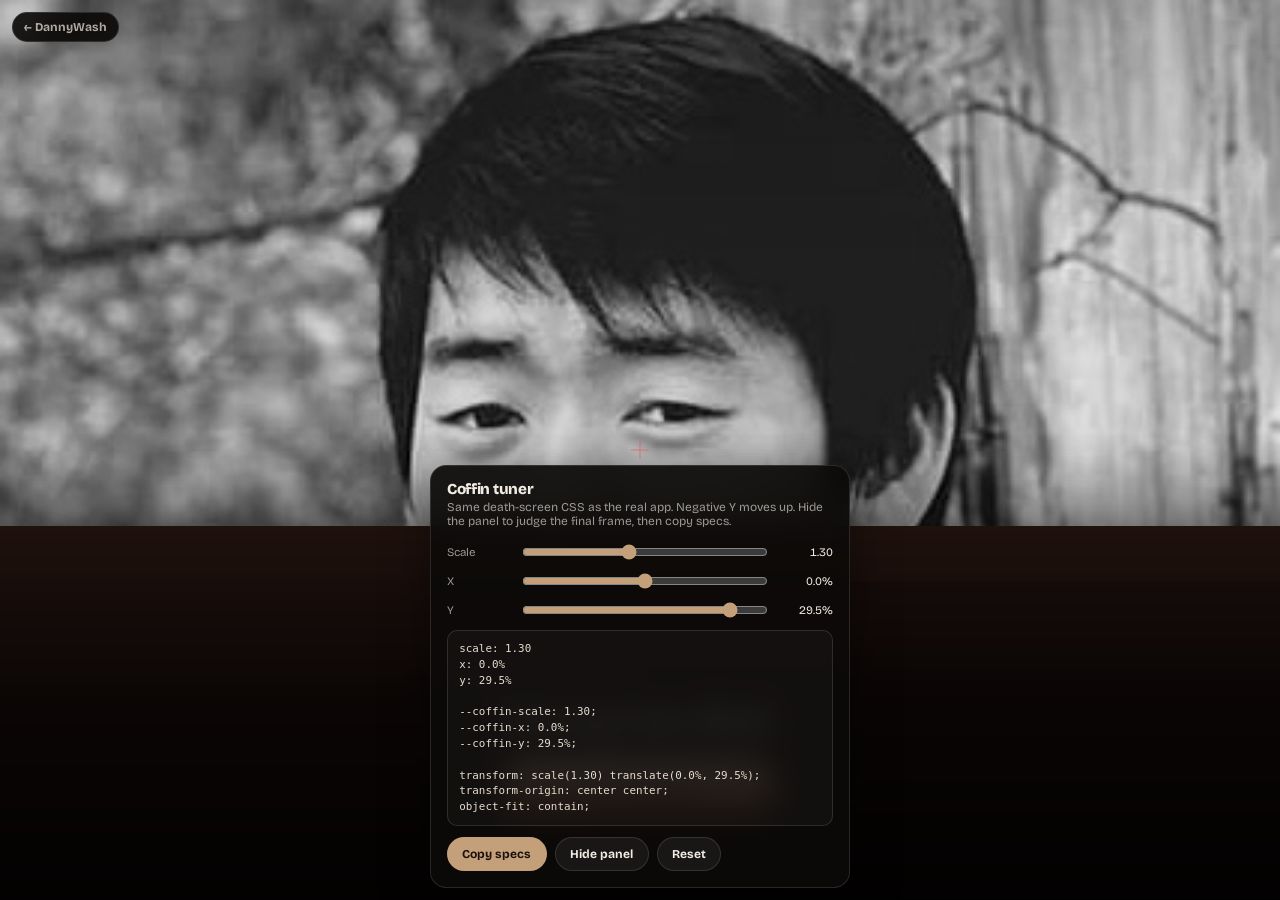
==== commit b36dd0f8: "Update coffin scale and position to the latest tuner specs. Co-authored-by: Cursor <cursoragent@curs" ====
--- a/coffin-tune.html
+++ b/coffin-tune.html
@@ -221,8 +221,8 @@
 
       <div class="tune-row">
         <label for="scale">Scale</label>
-        <input id="scale" type="range" min="0.4" max="2.5" step="0.01" value="1.19" />
-        <output id="scaleOut" for="scale">1.19</output>
+        <input id="scale" type="range" min="0.4" max="2.5" step="0.01" value="1.3" />
+        <output id="scaleOut" for="scale">1.30</output>
       </div>
       <div class="tune-row">
         <label for="x">X</label>
@@ -231,8 +231,8 @@
       </div>
       <div class="tune-row">
         <label for="y">Y</label>
-        <input id="y" type="range" min="-40" max="40" step="0.5" value="-29.5" />
-        <output id="yOut" for="y">-29.5%</output>
+        <input id="y" type="range" min="-40" max="40" step="0.5" value="29.5" />
+        <output id="yOut" for="y">29.5%</output>
       </div>
 
       <pre class="tune-specs" id="specs"></pre>
@@ -258,7 +258,7 @@
       const panel = document.getElementById("panel");
       const togglePanel = document.getElementById("togglePanel");
 
-      const defaults = { scale: 1.19, x: 0, y: -29.5 };
+      const defaults = { scale: 1.3, x: 0, y: 29.5 };
 
       function formatSpecs(scale, x, y) {
         return [
--- a/styles.css
+++ b/styles.css
@@ -899,7 +899,7 @@
   height: 100%;
   object-fit: contain;
   object-position: center center;
-  transform: scale(var(--coffin-scale, 1.19)) translate(var(--coffin-x, 0%), var(--coffin-y, -29.5%));
+  transform: scale(var(--coffin-scale, 1.3)) translate(var(--coffin-x, 0%), var(--coffin-y, 29.5%));
   transform-origin: center center;
   filter: drop-shadow(0 16px 36px rgba(0, 0, 0, 0.7));
   user-select: none;
